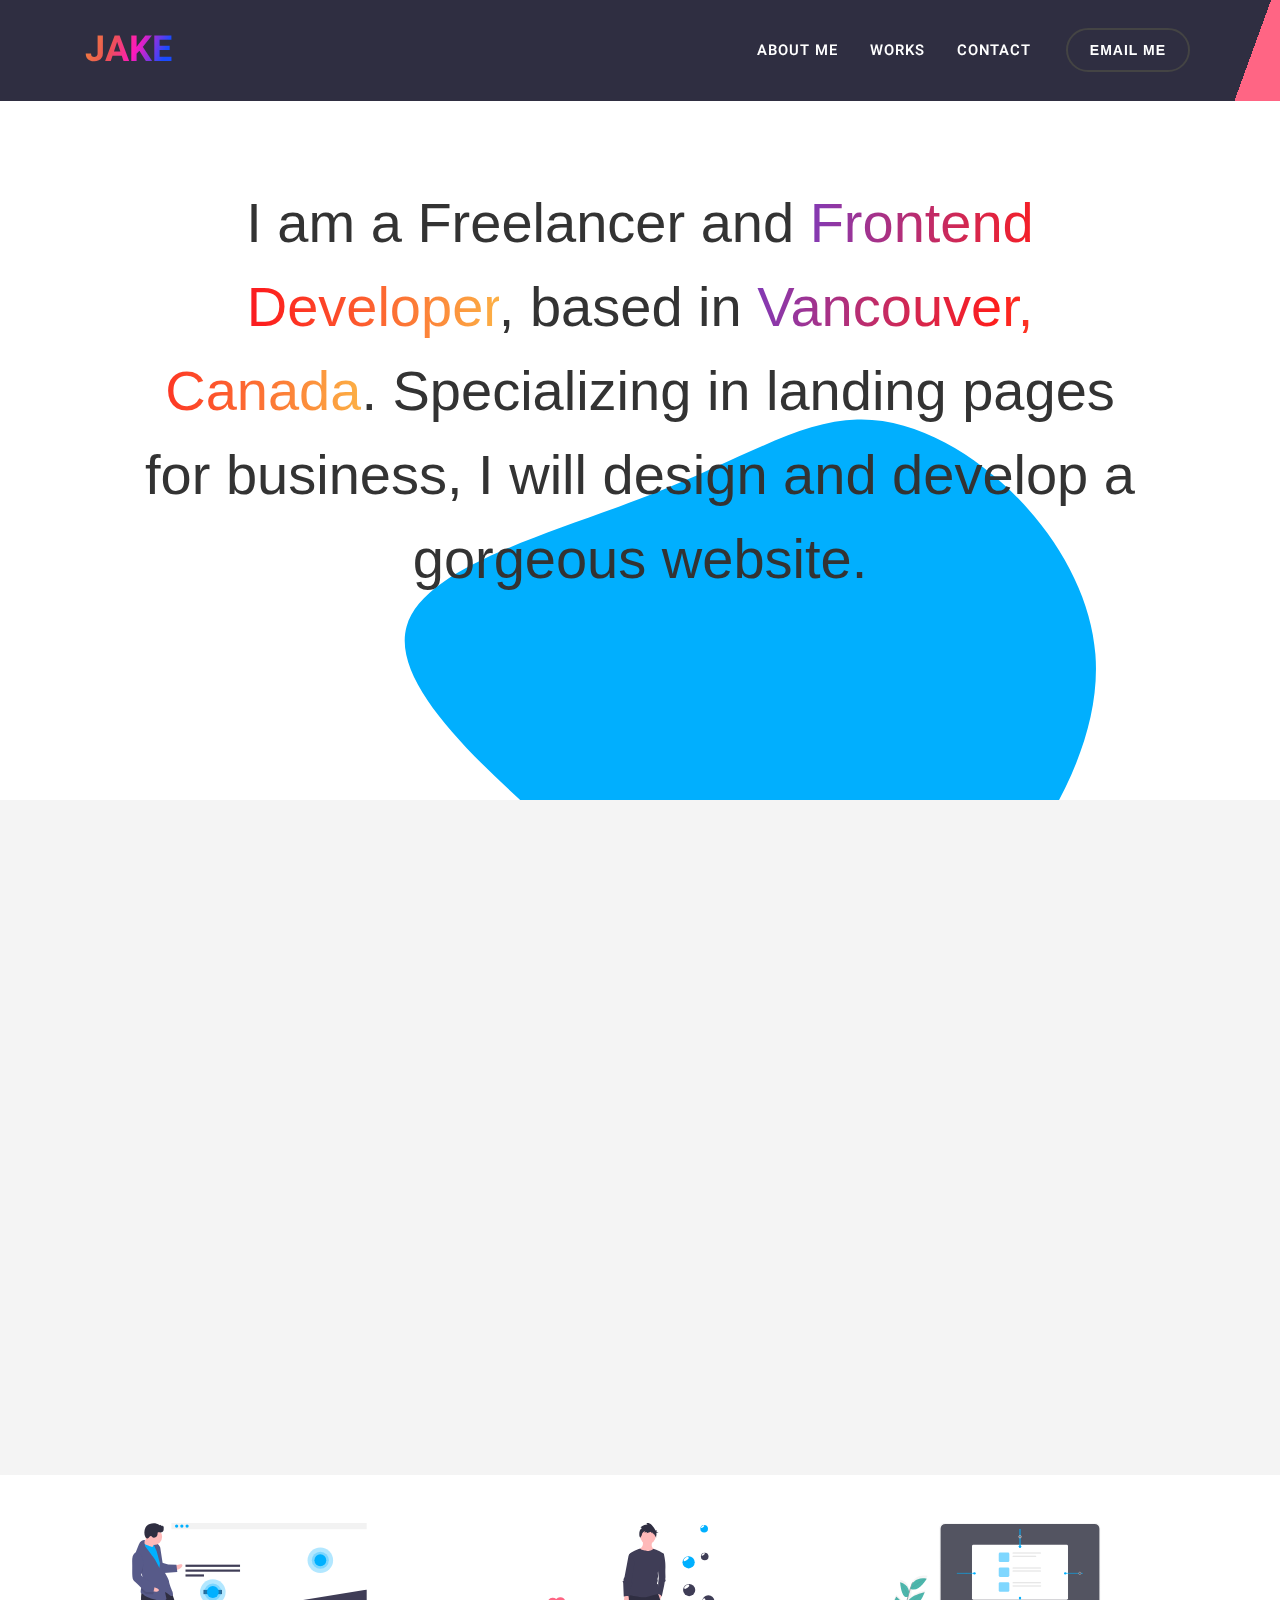
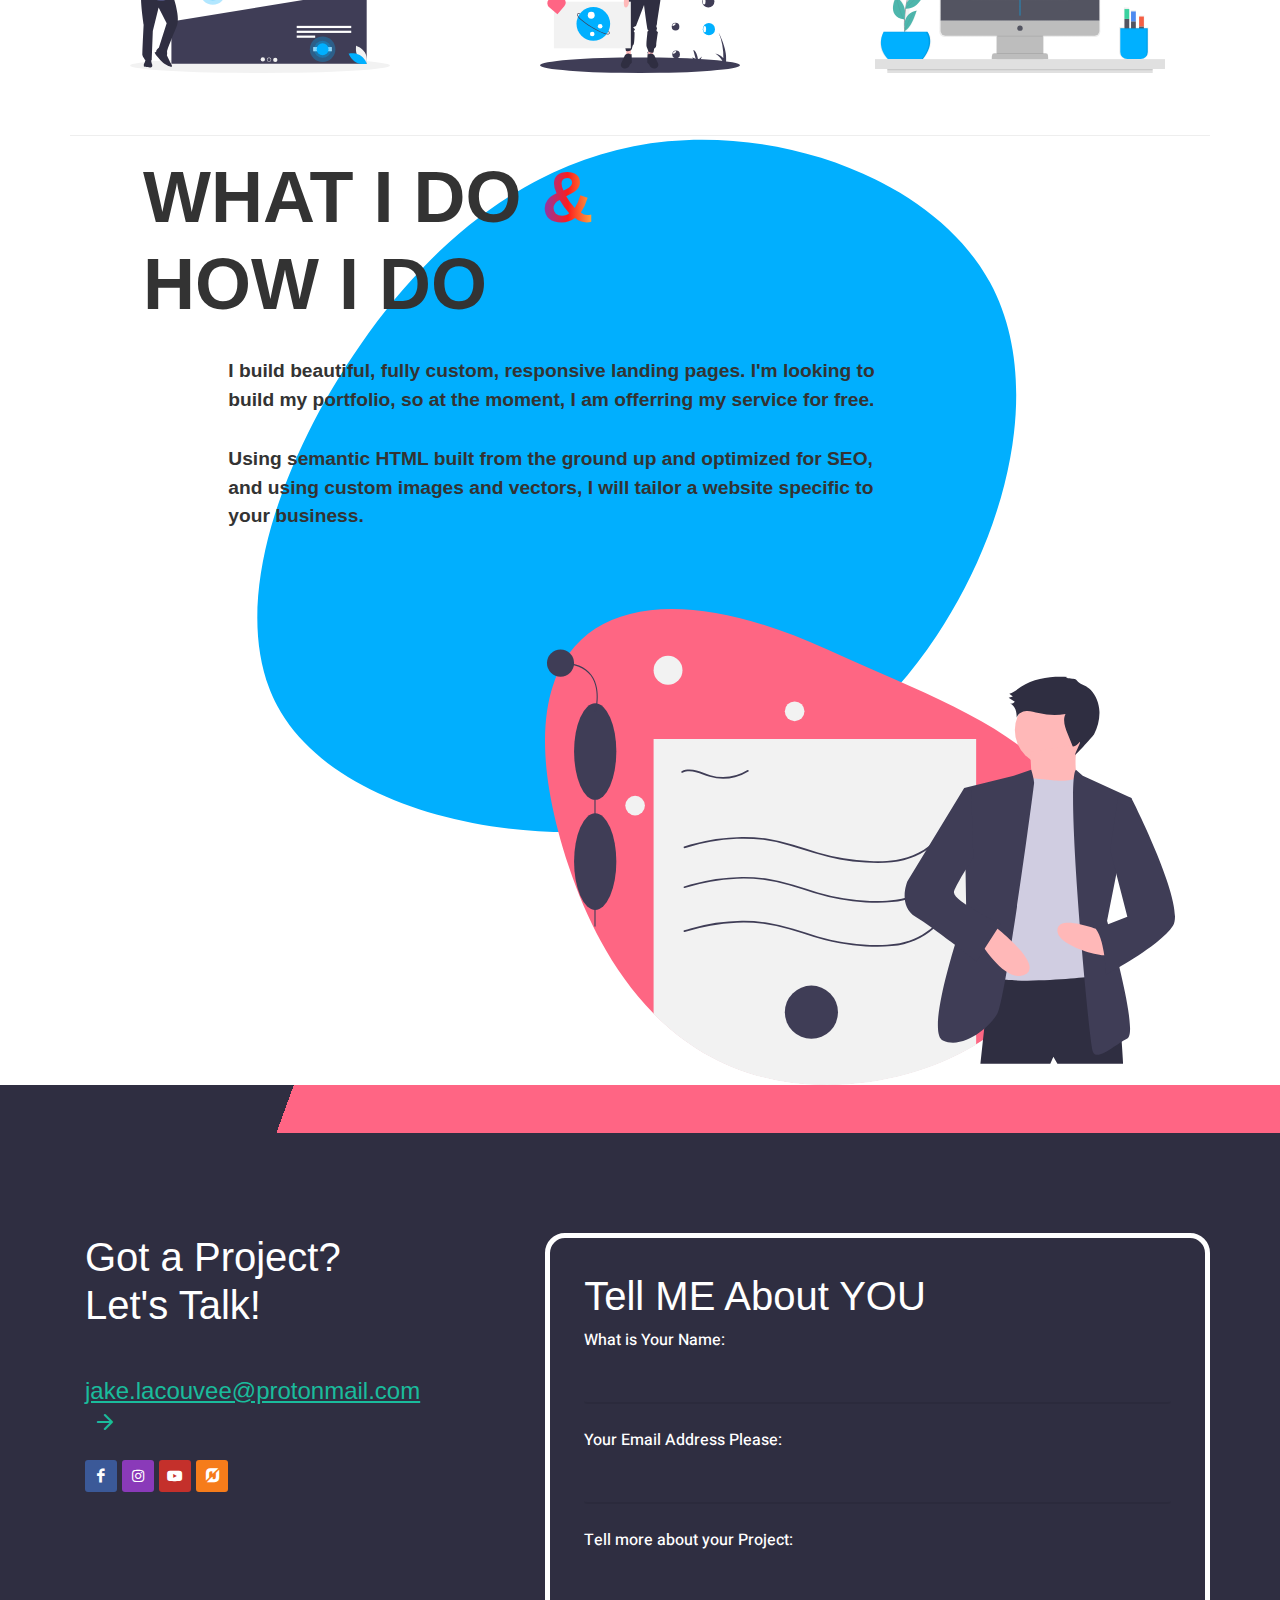
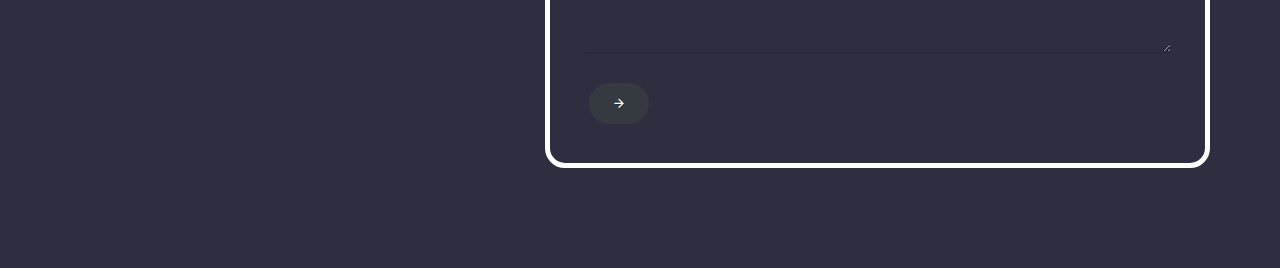
==== demo-freelancer-about.html @ fdf2be74 "seond commit" ====
<!DOCTYPE html>
<html dir="ltr" lang="en-US">
<head>

	<meta http-equiv="content-type" content="text/html; charset=utf-8" />
	<meta name="author" content="SemiColonWeb" />

	<!-- Stylesheets
	============================================= -->
	<link href="http://fonts.googleapis.com/css?family=Heebo:300,400,500,700,900" rel="stylesheet" type="text/css" />
	<link rel="stylesheet" href="css/bootstrap.css" type="text/css" />
	<link rel="stylesheet" href="style.css" type="text/css" />

	<link rel="stylesheet" href="css/dark.css" type="text/css" />
	<link rel="stylesheet" href="css/font-icons.css" type="text/css" />
	<link rel="stylesheet" href="css/animate.css" type="text/css" />
	<link rel="stylesheet" href="css/magnific-popup.css" type="text/css" />

	<link rel="stylesheet" href="css/custom.css" type="text/css" />

	<!-- Freelancer Demo Specific Stylesheet -->
	<link rel="stylesheet" href="demos/freelancer/css/fonts.css" type="text/css" />
	<link rel="stylesheet" href="demos/freelancer/freelancer.css" type="text/css" />

	<meta name="viewport" content="width=device-width, initial-scale=1" />

	<link rel="stylesheet" href="css/colors.php?color=f7c25e" type="text/css" />
	<link rel="preconnect" href="https://fonts.gstatic.com">
	<link href="https://fonts.googleapis.com/css2?family=Merriweather+Sans:ital,wght@1,800&display=swap" rel="stylesheet">
	<link rel="preconnect" href="https://fonts.gstatic.com">
	<link href="https://fonts.googleapis.com/css2?family=Bubblegum+Sans&family=Merriweather+Sans:ital,wght@1,800&display=swap" rel="stylesheet">

	<!-- google fonts -->
	
	<link rel="preconnect" href="https://fonts.gstatic.com">
	<link href="https://fonts.googleapis.com/css2?family=Montserrat:ital,wght@0,100;0,200;0,300;0,400;0,500;0,600;0,700;0,800;0,900;1,100;1,200;1,300;1,400;1,500;1,600;1,700;1,800;1,900&display=swap" rel="stylesheet">

	<!-- Document Title
	============================================= -->
	<title>LaCouvee Creative</title>

</head>

<body class="stretched">

	<!-- Document Wrapper
	============================================= -->
	<div id="wrapper" class="clearfix about-wrapper">

		<!-- Header
		============================================= -->
		<header id="header" class="border-bottom-0 no-sticky transparent-header">
			<div id="header-wrap">
				<div class="container">
					<div class="header-row">

						<!-- Logo
						============================================= -->
						<!-- <div id="logo">
							<a href="demo-freelancer.html" class="standard-logo"><img src="demos/freelancer/images/logo.png" alt="Canvas Logo"></a>
							<a href="demo-freelancer.html" class="retina-logo"><img src="demos/freelancer/images/logo@2x.png" alt="Canvas Logo"></a>
						</div>#logo end -->
						<div href="demo-freelancer.html" class="gradient-text" id="logo"><a href="index.html" class="gradient-text" id="logo">JAKE</a></div>

						<div class="header-misc">
							<a href="mailto:jake.lacouvee@protonmail.com" class="mail-button button button-border rounded-pill">Email Me</a>
						</div>

						<div id="primary-menu-trigger">
							<svg class="svg-trigger" viewBox="0 0 100 100"><path d="m 30,33 h 40 c 3.722839,0 7.5,3.126468 7.5,8.578427 0,5.451959 -2.727029,8.421573 -7.5,8.421573 h -20"></path><path d="m 30,50 h 40"></path><path d="m 70,67 h -40 c 0,0 -7.5,-0.802118 -7.5,-8.365747 0,-7.563629 7.5,-8.634253 7.5,-8.634253 h 20"></path></svg>
						</div>

						<!-- Primary Navigation
						============================================= -->
						<nav class="primary-menu">

							<ul class="menu-container">
								<li class="menu-item"><a class="menu-link" href="demo-freelancer-about.html"><div>About me</div></a></li>
								<li class="menu-item"><a class="menu-link" href="demo-freelancer-works.html"><div>Works</div></a></li>
								<li class="menu-item"><a class="menu-link" href="#" data-scrollto="#footer" data-easing="easeInOutExpo" data-speed="1250" data-offset="70"><div>Contact</div></a></li>
							</ul>

						</nav><!-- #primary-menu end -->

					</div>
				</div>
			</div>
		</header><!-- #header end -->

		<!-- Content
		============================================= -->
		<section id="content">
			<div class="freelancer-writeup">
					<!-- <img class="blobs blob-3" src="images/blob(3).svg" alt="">
					
					<img class="blobs blob-4" src="images/blob(4).svg" alt=""> -->
					
			
					<img class="blobs blob-2" src="images/blob(2).svg" alt="">
			
			
			
			
			
			

			<div class="content-wrap pb-0">

				<div class="mw-md container">
					<h2 class="display-4 about-head" style="line-height: 1.5;">I am a Freelancer and <span class="gradient-text gradient-horizon">Frontend Developer</span>, based in <span class="gradient-text gradient-horizon">Vancouver, Canada</span>. Specializing in landing pages for business, I will design and develop a gorgeous website.</h2>
				</div>

			</div>
		</div>

				<div class="clear"></div>

				<div class="section mb-0 p-0" style="background-color: #F4F4F4; overflow: visible;">
					<div class="d-flex justify-content-center position-relative">
						<div class="parallax min-vh-75" style="background-image: url('jake-portrait.JPG'); background-size: cover; background-position: center center;" data-bottom-top="width: 40vw" data-center-top="width: 100vw;">
							<div class="row align-items-center justify-content-center h-100">
								<div class="col-auto text-center">
									
								</div>
							</div>
						</div>
						<div class="shape-divider" data-shape="wave" data-position="bottom"></div>
					</div>
				</div>

				<div class="container mb-5">
					<div class="row col-mb-30 mt-5">
						<div class="col-md-4">
							<div class="d-flex align-items-center justify-content-center">
								<img class="about-icons" src="images/undraw_heatmap_uyye.svg" alt="">
							</div>
						</div>

						<div class="col-md-4">
							<div class="d-flex align-items-center justify-content-center">
									<img class="about-icons" src="images/undraw_inspiration_lecl.svg" alt="">
						</div>
					</div>

						<div class="col-md-4">
							<div class="d-flex align-items-center justify-content-center">
									<img class="about-icons" src="images/undraw_responsive_6c8s.svg" alt="">
						</div>
					</div>
					<div class="line line-sm mb-0"></div>
				</div>

				<div class="clear"></div>
					<img class="blobs blob-1" src="images/blob(1).svg" alt="">

				<div class="container mw-md mt-5">
					<h2 class="display-3 font-weight-bolder text-uppercase">What I Do <span class="gradient-text gradient-horizon">&amp;</span><br> How I Do</h2>
					<div class="row mt-4">
						<div class="col-md-8 offset-1">
							<p class="">I build beautiful, fully custom, responsive landing pages. I'm looking to build my portfolio, so at the moment, I am offerring my service for free.</p>
							<p class="">Using semantic HTML built from the ground up and optimized for SEO, and using custom images and vectors, I will tailor a website specific to your business.</p>
						</div>
					</div>

					<div class="row align-wide-xxl my-5 text-center">
						<div class="col-sm-6 offset-5">
							<img src="images/undraw_certificate_343v.svg" alt="Image" class="img-fluid">
						</div>
					</div>
				</div>


		</section><!-- #content end -->

		<!-- Footer
		============================================= -->
		<footer id="footer" class="border-0 page-bottom">

				<div class="container">
					<div class="footer-widgets-wrap  m-0">
	
						<div class="row justify-content-between">
	
							<div class="col-md-4">
								<div class="widget">
	
									<h3 class="h1  footer-h">Got a Project?<br>Let's Talk!</h3>
									<span class="text-black-50"></span>
									<a href="mailto:noreply@canvas.com" class="h4 mt-5 mb-4 d-block"><u>jake.lacouvee@protonmail.com</u> <i class="icon-line-arrow-right position-relative ml-2" style="top: 3px"></i></a>
									<div>
										<a href="http://facebook.com/semicolonweb" class="social-icon si-small si-colored si-facebook" target="_blank">
											<i class="icon-facebook"></i>
											<i class="icon-facebook"></i>
										</a>
										<a href="http://instagram.com/semicolonweb" class="social-icon si-small si-colored si-instagram" target="_blank">
											<i class="icon-instagram"></i>
											<i class="icon-instagram"></i>
										</a>
										<a href="http://youtube.com/semicolonweb" class="social-icon si-small si-colored si-youtube" target="_blank">
											<i class="icon-youtube"></i>
											<i class="icon-youtube"></i>
										</a>
										<a href="#" class="social-icon si-small si-colored si-flattr">
											<i class="icon-flattr"></i>
											<i class="icon-flattr"></i>
										</a>
									</div>
	
								</div>
							</div>
	
							<div class="col-md-7 form-custom">
								<h3 class="h1 footer-h">Tell ME About YOU</h3>
								<div class="form-widget" data-loader="button" data-alert-type="inline">
	
									<div class="form-result"></div>
	
									<form class="row mb-0" id="landing-enquiry" name="form-1" action="include/form.php" method="post" enctype="multipart/form-data" data-netlify="true">
										<div class="form-process"></div>
										<div class="col-12 form-group mb-4">
											<label>What is Your Name:</label>
											<input type="text" name="landing-enquiry-name" id="landing-enquiry-name" class="form-control border-form-control required" value="" style="color:white;">
										</div>
										<div class="col-12 form-group mb-4">
											<label>Your Email Address Please:</label>
											<input type="email" name="landing-enquiry-email" id="landing-enquiry-email" class="form-control border-form-control required" value="" style="color:white;">
										</div>
										<div class="col-12 form-group mb-4">
											<label>Tell more about your Project:</label>
											<textarea name="landing-enquiry-additional-requirements" id="landing-enquiry-additional-requirements" class="form-control border-form-control" cols="10" rows="3" style="color:white;"></textarea>
										</div>
										<div class="col-12 d-none">
											<input type="text" id="landing-enquiry-botcheck" name="landing-enquiry-botcheck" value="" style="color:white;"/>
										</div>
										<div class="col-12">
											<button type="submit" name="landing-enquiry-submit" class="button h-translatey-3 bg-dark rounded-pill"><i class="icon-line-arrow-right m-0"></i></button>
										</div>
	
										<input type="hidden" name="prefix" value="landing-enquiry-">
									</form>
								</div>
							</div>
	
						</div>
	
					</div>
				</div>
	
			</footer><!-- #footer end -->

	</div><!-- #wrapper end -->

	<!-- Go To Top
	============================================= -->
	<div id="gotoTop" class="icon-double-angle-up bg-white text-dark rounded-circle shadow"></div>
	<!-- Extra Style -->
<style>
	@media only screen  
  and (min-width: 990px) {
	  .menu-link{
		  color:white;
	  }
	  .mail-button {
		color:white !important;
	  }

}
@media only screen  
  and (max-width: 990px) {
	.blobs {
		visibility: hidden;
	}
  }
</style>
	<!-- External JavaScripts
	============================================= -->
	<script src="js/jquery.js"></script>
	<script src="js/plugins.min.js"></script>

	<!-- Footer Scripts
	============================================= -->
	<script src="js/functions.js"></script>

</body>
</html>
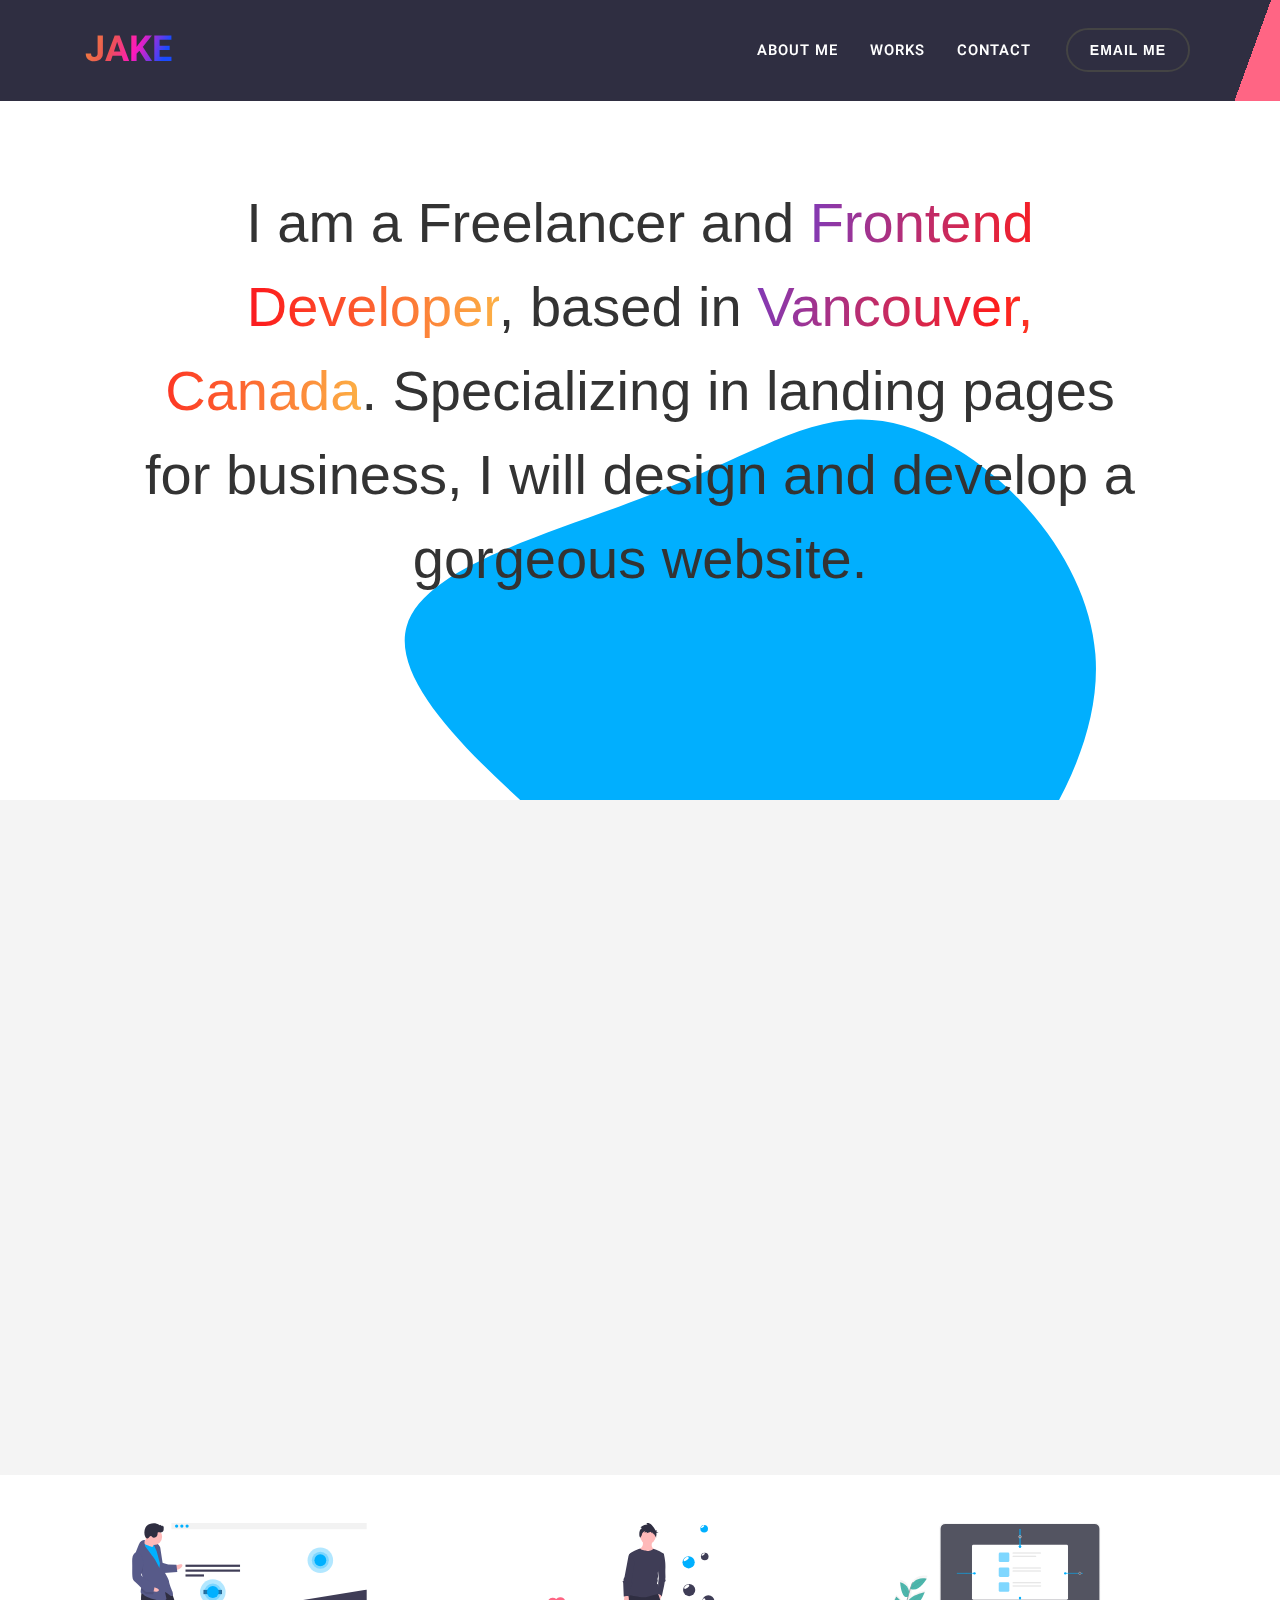
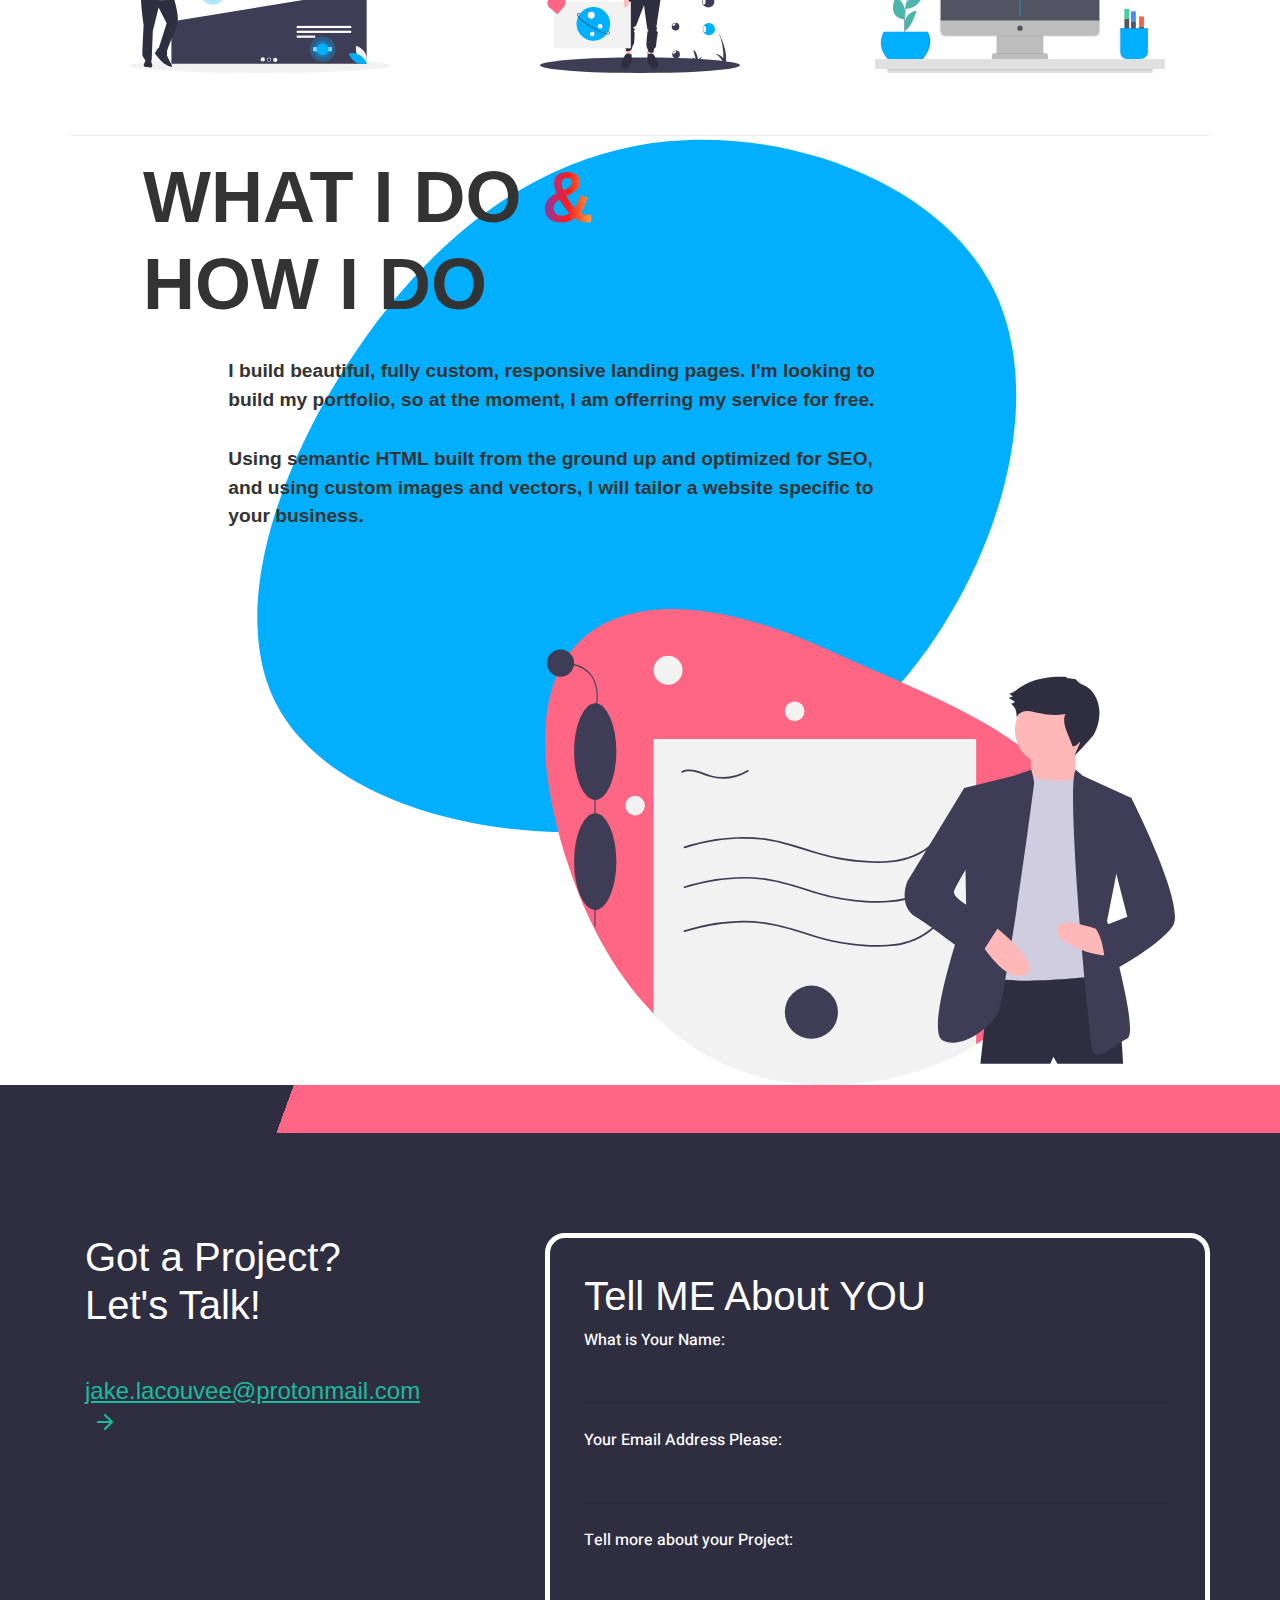
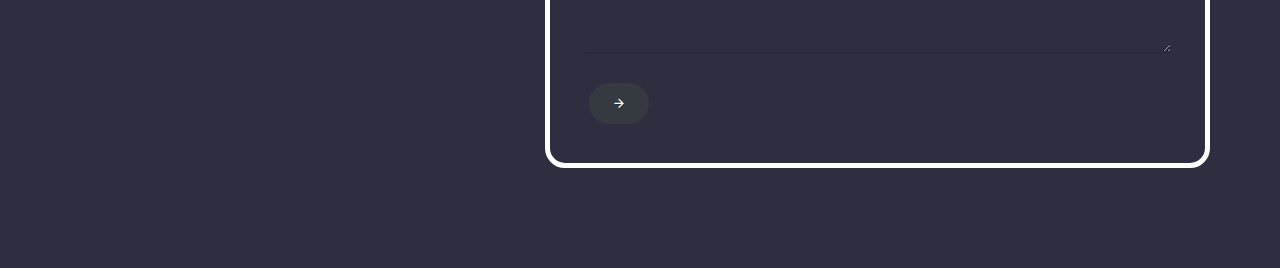
==== commit f5aa018c: "Add files via upload" ====
--- a/demo-freelancer-about.html
+++ b/demo-freelancer-about.html
@@ -3,7 +3,7 @@
 <head>
 
 	<meta http-equiv="content-type" content="text/html; charset=utf-8" />
-	<meta name="author" content="SemiColonWeb" />
+	<meta name="jakemakeswebsites" content="SemiColonWeb" />
 
 	<!-- Stylesheets
 	============================================= -->
@@ -37,7 +37,8 @@
 
 	<!-- Document Title
 	============================================= -->
-	<title>LaCouvee Creative</title>
+	<title>Jake Makes Websites</title>
+	<link rel="shortcut icon" type="image/png" href="images/jake-favicon.png">
 
 </head>
 
@@ -89,6 +90,7 @@
 
 		<!-- Content
 		============================================= -->
+		<div class="body-wrap">
 		<section id="content">
 			<div class="freelancer-writeup">
 					<!-- <img class="blobs blob-3" src="images/blob(3).svg" alt="">
@@ -187,24 +189,6 @@
 									<h3 class="h1  footer-h">Got a Project?<br>Let's Talk!</h3>
 									<span class="text-black-50"></span>
 									<a href="mailto:noreply@canvas.com" class="h4 mt-5 mb-4 d-block"><u>jake.lacouvee@protonmail.com</u> <i class="icon-line-arrow-right position-relative ml-2" style="top: 3px"></i></a>
-									<div>
-										<a href="http://facebook.com/semicolonweb" class="social-icon si-small si-colored si-facebook" target="_blank">
-											<i class="icon-facebook"></i>
-											<i class="icon-facebook"></i>
-										</a>
-										<a href="http://instagram.com/semicolonweb" class="social-icon si-small si-colored si-instagram" target="_blank">
-											<i class="icon-instagram"></i>
-											<i class="icon-instagram"></i>
-										</a>
-										<a href="http://youtube.com/semicolonweb" class="social-icon si-small si-colored si-youtube" target="_blank">
-											<i class="icon-youtube"></i>
-											<i class="icon-youtube"></i>
-										</a>
-										<a href="#" class="social-icon si-small si-colored si-flattr">
-											<i class="icon-flattr"></i>
-											<i class="icon-flattr"></i>
-										</a>
-									</div>
 	
 								</div>
 							</div>
@@ -246,7 +230,10 @@
 					</div>
 				</div>
 	
-			</footer><!-- #footer end -->
+			</footer>
+			<!-- #footer end -->
+		</div> 
+		<!-- body-wrap-end -->
 
 	</div><!-- #wrapper end -->
 
--- a/style.css
+++ b/style.css
@@ -15152,7 +15152,7 @@
 }
 .web-designer-divider {
 	margin-top: -1px;
-	background-color: #10235D;
+	background-color: #2F2E41;
 }
 
 .shape-divider[data-position="bottom"] {
